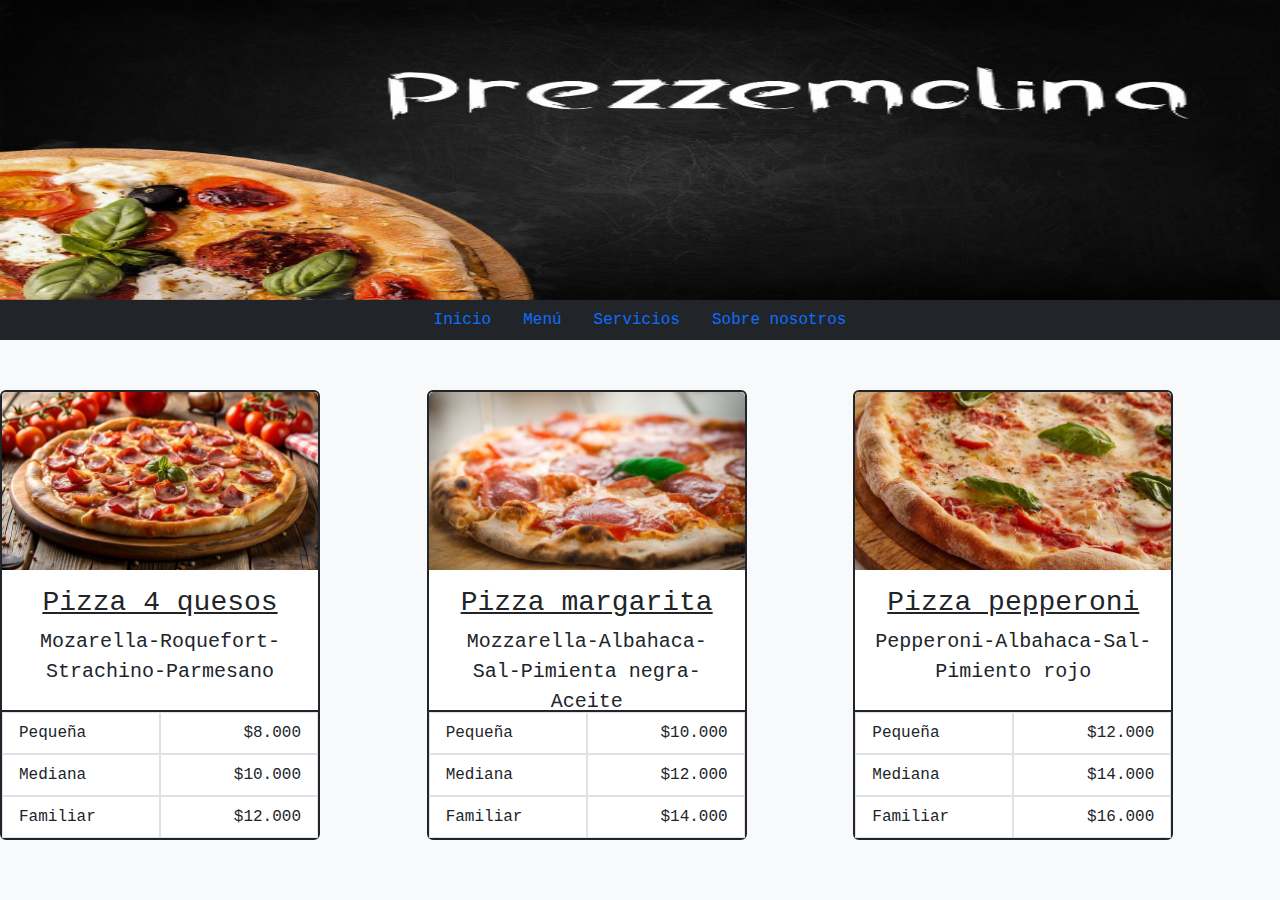
==== main.html @ 34b942b3 "Parte 1" ====
<!DOCTYPE html>
<html lang="en">
  <head>
    <meta charset="UTF-8" />
    <meta name="viewport" content="width=device-width, initial-scale=1.0" />
    <title>Pizzeria ...</title>
    <link rel="icon" href="resources/images/icono.png" type="image/x-icon" />
    <link rel="stylesheet" href="css/style.css" />
    <link
      href="https://cdn.jsdelivr.net/npm/bootstrap@5.3.3/dist/css/bootstrap.min.css"
      rel="stylesheet"
      integrity="sha384-QWTKZyjpPEjISv5WaRU9OFeRpok6YctnYmDr5pNlyT2bRjXh0JMhjY6hW+ALEwIH"
      crossorigin="anonymous"
    />
  </head>
  <header>
    <img
      class="companyLogo"
      id="companyLogo"
      src="resources/images/fondo.jpg"
    />
  </header>
  <body class="bg-light font-monospace">
    <ul class="nav justify-content-center bg-dark">
      <li class="nav-item">
        <a class="nav-link active" aria-current="page" href="#companyLogo"
          >Inicio</a
        >
      </li>
      <li class="nav-item">
        <a class="nav-link" href="#bg-menu">Menú</a>
      </li>
      <li class="nav-item">
        <a class="nav-link" href="#">Servicios</a>
      </li>
      <li class="nav-item">
        <a class="nav-link" href="#">Sobre nosotros</a>
      </li>
    </ul>

    <div class="menuContainer" id="bg-menu"></div>

    <div class="cardContainer">
      <div class="row g-0">
        <!-- Pizza 1 -->
        <div class="col-4">
          <div class="card border border-2 border-dark" style="width: 20rem">
            <img
              src="resources/images/pizza-h-1.jpg"
              class="card-img-top"
              alt="..."
            />
            <div class="card-body">
              <h5 class="card-title text-center text-decoration-underline fs-3">
                Pizza 4 quesos
              </h5>
              <p class="card-text fs-5 text-center text-break">
                Mozarella-Roquefort-Strachino-Parmesano
              </p>
            </div>
            <ul class="list-group list-group-flush">
              <div class="container text-center g-0">
                <div class="row g-0">
                  <div class="col-6">
                    <li class="list-group-item text-start">Pequeña</li>
                  </div>
                  <div class="col-6">
                    <li class="list-group-item text-end">$8.000</li>
                  </div>
                </div>
                <div class="row g-0">
                  <div class="col-6">
                    <li class="list-group-item text-start">Mediana</li>
                  </div>
                  <div class="col-6">
                    <li class="list-group-item text-end">$10.000</li>
                  </div>
                </div>
                <div class="row g-0">
                  <div class="col-6">
                    <li class="list-group-item text-start">Familiar</li>
                  </div>
                  <div class="col-6">
                    <li class="list-group-item text-end">$12.000</li>
                  </div>
                </div>
              </div>
            </ul>
          </div>
        </div>

        <!-- Pizza 2 -->
        <div class="col-4">
          <div class="card border border-2 border-dark" style="width: 20rem">
            <img
              src="resources/images/pizza-h-2.jpg"
              class="card-img-top"
              alt="..."
            />
            <div class="card-body">
              <h5 class="card-title text-center text-decoration-underline fs-3">
                Pizza margarita
              </h5>
              <p class="card-text fs-5 text-center text-wrap">
                Mozzarella-Albahaca-Sal-Pimienta negra-Aceite
              </p>
            </div>
            <ul class="list-group list-group-flush">
              <div class="container text-center g-0">
                <div class="row g-0">
                  <div class="col-6">
                    <li class="list-group-item text-start">Pequeña</li>
                  </div>
                  <div class="col-6">
                    <li class="list-group-item text-end">$10.000</li>
                  </div>
                </div>
                <div class="row g-0">
                  <div class="col-6">
                    <li class="list-group-item text-start">Mediana</li>
                  </div>
                  <div class="col-6">
                    <li class="list-group-item text-end">$12.000</li>
                  </div>
                </div>
                <div class="row g-0">
                  <div class="col-6">
                    <li class="list-group-item text-start">Familiar</li>
                  </div>
                  <div class="col-6">
                    <li class="list-group-item text-end">$14.000</li>
                  </div>
                </div>
              </div>
            </ul>
          </div>
        </div>

        <!-- Pizza 3 -->
        <div class="col-4">
          <div class="card border border-2 border-dark" style="width: 20rem">
            <img
              src="resources/images/pizza-h-3.jpg"
              class="card-img-top"
              alt="..."
            />
            <div class="card-body">
              <h5 class="card-title text-center text-decoration-underline fs-3">
                Pizza pepperoni
              </h5>
              <p class="card-text fs-5 text-center text-wrap">
                Pepperoni-Albahaca-Sal-Pimiento rojo
              </p>
            </div>
            <ul class="list-group list-group-flush">
              <div class="container text-center g-0">
                <div class="row g-0">
                  <div class="col-6">
                    <li class="list-group-item text-start">Pequeña</li>
                  </div>
                  <div class="col-6">
                    <li class="list-group-item text-end">$12.000</li>
                  </div>
                </div>
                <div class="row g-0">
                  <div class="col-6">
                    <li class="list-group-item text-start">Mediana</li>
                  </div>
                  <div class="col-6">
                    <li class="list-group-item text-end">$14.000</li>
                  </div>
                </div>
                <div class="row g-0">
                  <div class="col-6">
                    <li class="list-group-item text-start">Familiar</li>
                  </div>
                  <div class="col-6">
                    <li class="list-group-item text-end">$16.000</li>
                  </div>
                </div>
              </div>
            </ul>
          </div>
        </div>
      </div>
    </div>

    <script src="main.js"></script>
    <script
      src="https://cdn.jsdelivr.net/npm/bootstrap@5.3.3/dist/js/bootstrap.bundle.min.js"
      integrity="sha384-YvpcrYf0tY3lHB60NNkmXc5s9fDVZLESaAA55NDzOxhy9GkcIdslK1eN7N6jIeHz"
      crossorigin="anonymous"
    ></script>
  </body>
</html>
---- css/style.css ----
.companyLogo {
    height: 300px;
    width: 100%;
}

.nav-link {
    color: black;
}

.nav-link:hover {
    text-decoration: underline;
    font-weight: bold;
    font-size: 1.2rem;
    background-color: rgb(180, 180, 180);
}

#bg-menu {
    height: 50px;
}

.card-body {
    height: 140px;
    overflow-y: auto;
  }
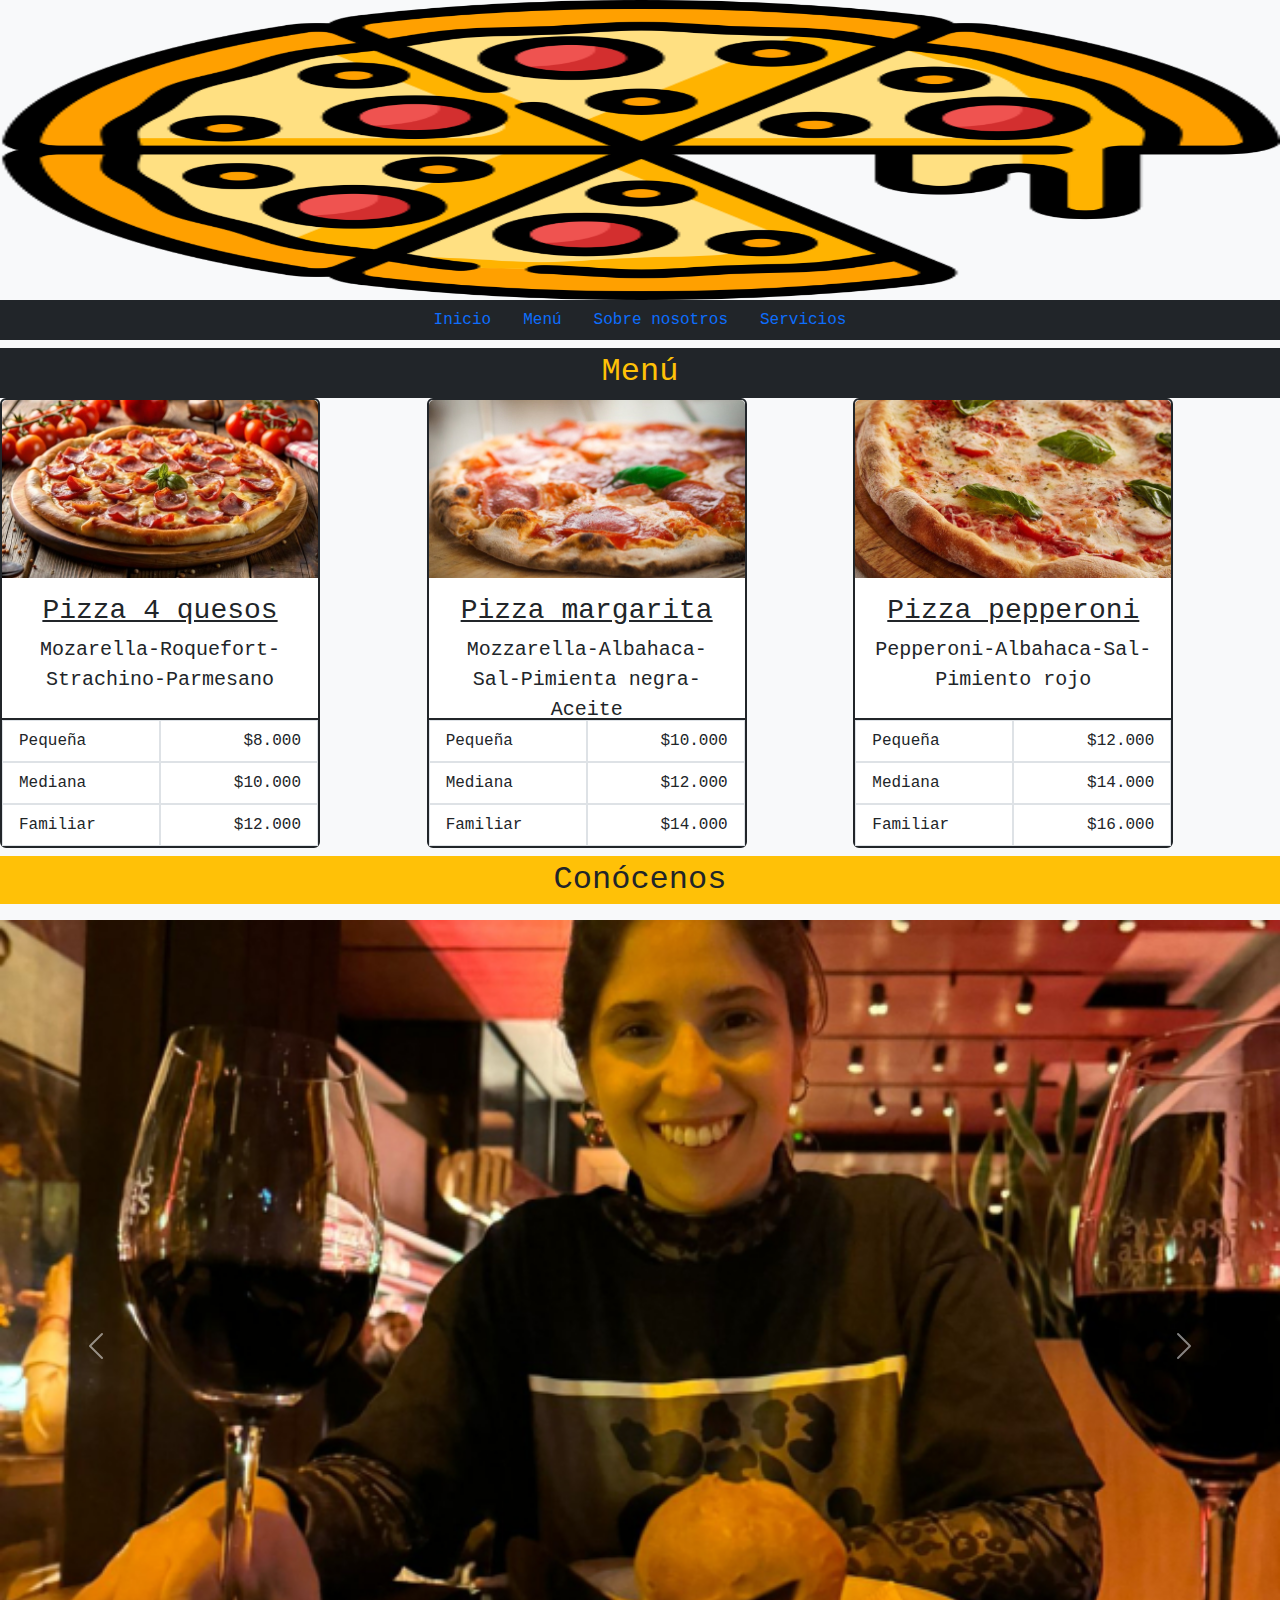
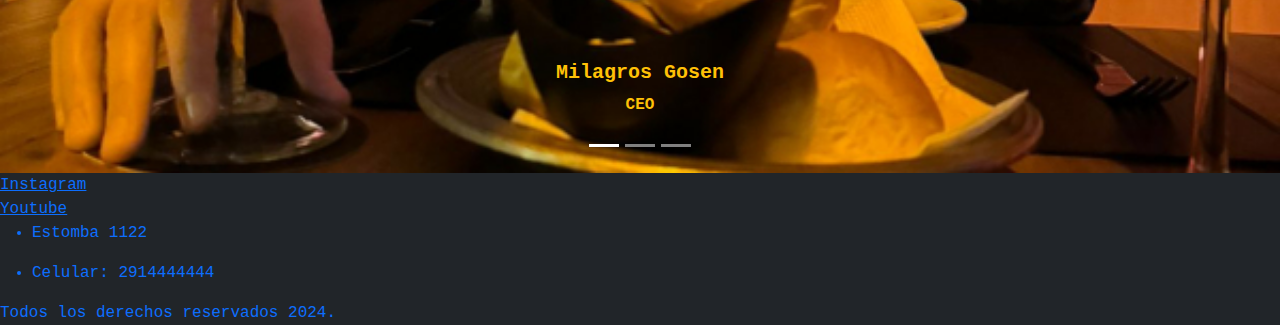
==== commit 205161a5: "Parte2" ====
--- a/main.html
+++ b/main.html
@@ -17,7 +17,7 @@
     <img
       class="companyLogo"
       id="companyLogo"
-      src="resources/images/fondo.jpg"
+      src="resources/images/ui/icono.png"
     />
   </header>
   <body class="bg-light font-monospace">
@@ -31,22 +31,26 @@
         <a class="nav-link" href="#bg-menu">Menú</a>
       </li>
       <li class="nav-item">
+        <a class="nav-link" href="#Empleados">Sobre nosotros</a>
+      </li>
+      <li class="nav-item">
         <a class="nav-link" href="#">Servicios</a>
       </li>
-      <li class="nav-item">
-        <a class="nav-link" href="#">Sobre nosotros</a>
-      </li>
     </ul>
 
-    <div class="menuContainer" id="bg-menu"></div>
-
-    <div class="cardContainer">
+    <div
+      class="menuContainer text-center fs-2 text-warning bg-dark mt-2"
+      id="bg-menu"
+    >
+      Menú
+    </div>
+    <div class="cardContainer mb-2">
       <div class="row g-0">
         <!-- Pizza 1 -->
         <div class="col-4">
           <div class="card border border-2 border-dark" style="width: 20rem">
             <img
-              src="resources/images/pizza-h-1.jpg"
+              src="resources/images/pizzas/pizza-h-1.jpg"
               class="card-img-top"
               alt="..."
             />
@@ -93,7 +97,7 @@
         <div class="col-4">
           <div class="card border border-2 border-dark" style="width: 20rem">
             <img
-              src="resources/images/pizza-h-2.jpg"
+              src="resources/images/pizzas/pizza-h-2.jpg"
               class="card-img-top"
               alt="..."
             />
@@ -140,7 +144,7 @@
         <div class="col-4">
           <div class="card border border-2 border-dark" style="width: 20rem">
             <img
-              src="resources/images/pizza-h-3.jpg"
+              src="resources/images/pizzas/pizza-h-3.jpg"
               class="card-img-top"
               alt="..."
             />
@@ -185,6 +189,102 @@
       </div>
     </div>
 
+    <p class="text-center fs-2 bg-warning" id="Empleados">Conócenos</p>
+
+    <!-- Empleados -->
+    <div id="carouselExampleCaptions" class="carousel slide">
+      <div class="carousel-indicators">
+        <button
+          type="button"
+          data-bs-target="#carouselExampleCaptions"
+          data-bs-slide-to="0"
+          class="active"
+          aria-current="true"
+          aria-label="Slide 1"
+        ></button>
+        <button
+          type="button"
+          data-bs-target="#carouselExampleCaptions"
+          data-bs-slide-to="1"
+          aria-label="Slide 2"
+        ></button>
+        <button
+          type="button"
+          data-bs-target="#carouselExampleCaptions"
+          data-bs-slide-to="2"
+          aria-label="Slide 3"
+        ></button>
+      </div>
+      <div class="carousel-inner">
+        <div class="carousel-item active">
+          <img
+            src="resources/images/employees/Milagros.jpg"
+            class="d-block w-100"
+            alt="..."
+          />
+          <div class="carousel-caption d-none d-md-block">
+            <h5 class="text-warning fw-bold">Milagros Gosen</h5>
+            <p class="text-warning fw-bold">CEO</p>
+          </div>
+        </div>
+        <div class="carousel-item">
+          <img
+            src="resources/images/employees/Ezequiel.jpg"
+            class="d-block w-100"
+            alt="..."
+          />
+          <div class="carousel-caption d-none d-md-block">
+            <h5 class="text-warning fw-bold">Ezequiel Ruiz Pacios</h5>
+            <p class="text-warning fw-bold">Gerente</p>
+          </div>
+        </div>
+        <div class="carousel-item">
+          <img
+            src="resources/images/employees/chef.jpg"
+            class="d-block w-100"
+            alt="..."
+          />
+          <div class="carousel-caption d-none d-md-block">
+            <h5 class="text-warning fw-bold">Susana Horia</h5>
+            <p class="text-warning fw-bold">Chef principal</p>
+          </div>
+        </div>
+      </div>
+      <button
+        class="carousel-control-prev"
+        type="button"
+        data-bs-target="#carouselExampleCaptions"
+        data-bs-slide="prev"
+      >
+        <span class="carousel-control-prev-icon" aria-hidden="true"></span>
+        <span class="visually-hidden">Previous</span>
+      </button>
+      <button
+        class="carousel-control-next"
+        type="button"
+        data-bs-target="#carouselExampleCaptions"
+        data-bs-slide="next"
+      >
+        <span class="carousel-control-next-icon" aria-hidden="true"></span>
+        <span class="visually-hidden">Next</span>
+      </button>
+    </div>
+
+    <footer class="bg-dark text-primary">
+      <a href="https://www.instagram.com/crearte_bbca/">Instagram</a>
+    </br>
+      <a href="https://www.youtube.com">Youtube</a>
+      <ul>
+        <li>
+          <p>Estomba 1122</p>
+        </li>
+        <li>
+          <p>Celular: 2914444444</p>
+        </li>
+      </ul>
+      Todos los derechos reservados 2024.
+    </footer>
+
     <script src="main.js"></script>
     <script
       src="https://cdn.jsdelivr.net/npm/bootstrap@5.3.3/dist/js/bootstrap.bundle.min.js"
--- a/css/style.css
+++ b/css/style.css
@@ -1,24 +1,28 @@
+body {
+  height: 1600px;
+}
+
 .companyLogo {
-    height: 300px;
-    width: 100%;
+  height: 300px;
+  width: 100%;
 }
 
 .nav-link {
-    color: black;
+  color: black;
 }
 
 .nav-link:hover {
-    text-decoration: underline;
-    font-weight: bold;
-    font-size: 1.2rem;
-    background-color: rgb(180, 180, 180);
+  text-decoration: underline;
+  font-weight: bold;
+  font-size: 1.2rem;
+  background-color: rgb(180, 180, 180);
 }
 
 #bg-menu {
-    height: 50px;
+  height: 50px;
 }
 
 .card-body {
-    height: 140px;
-    overflow-y: auto;
-  }+  height: 140px;
+  overflow-y: auto;
+}
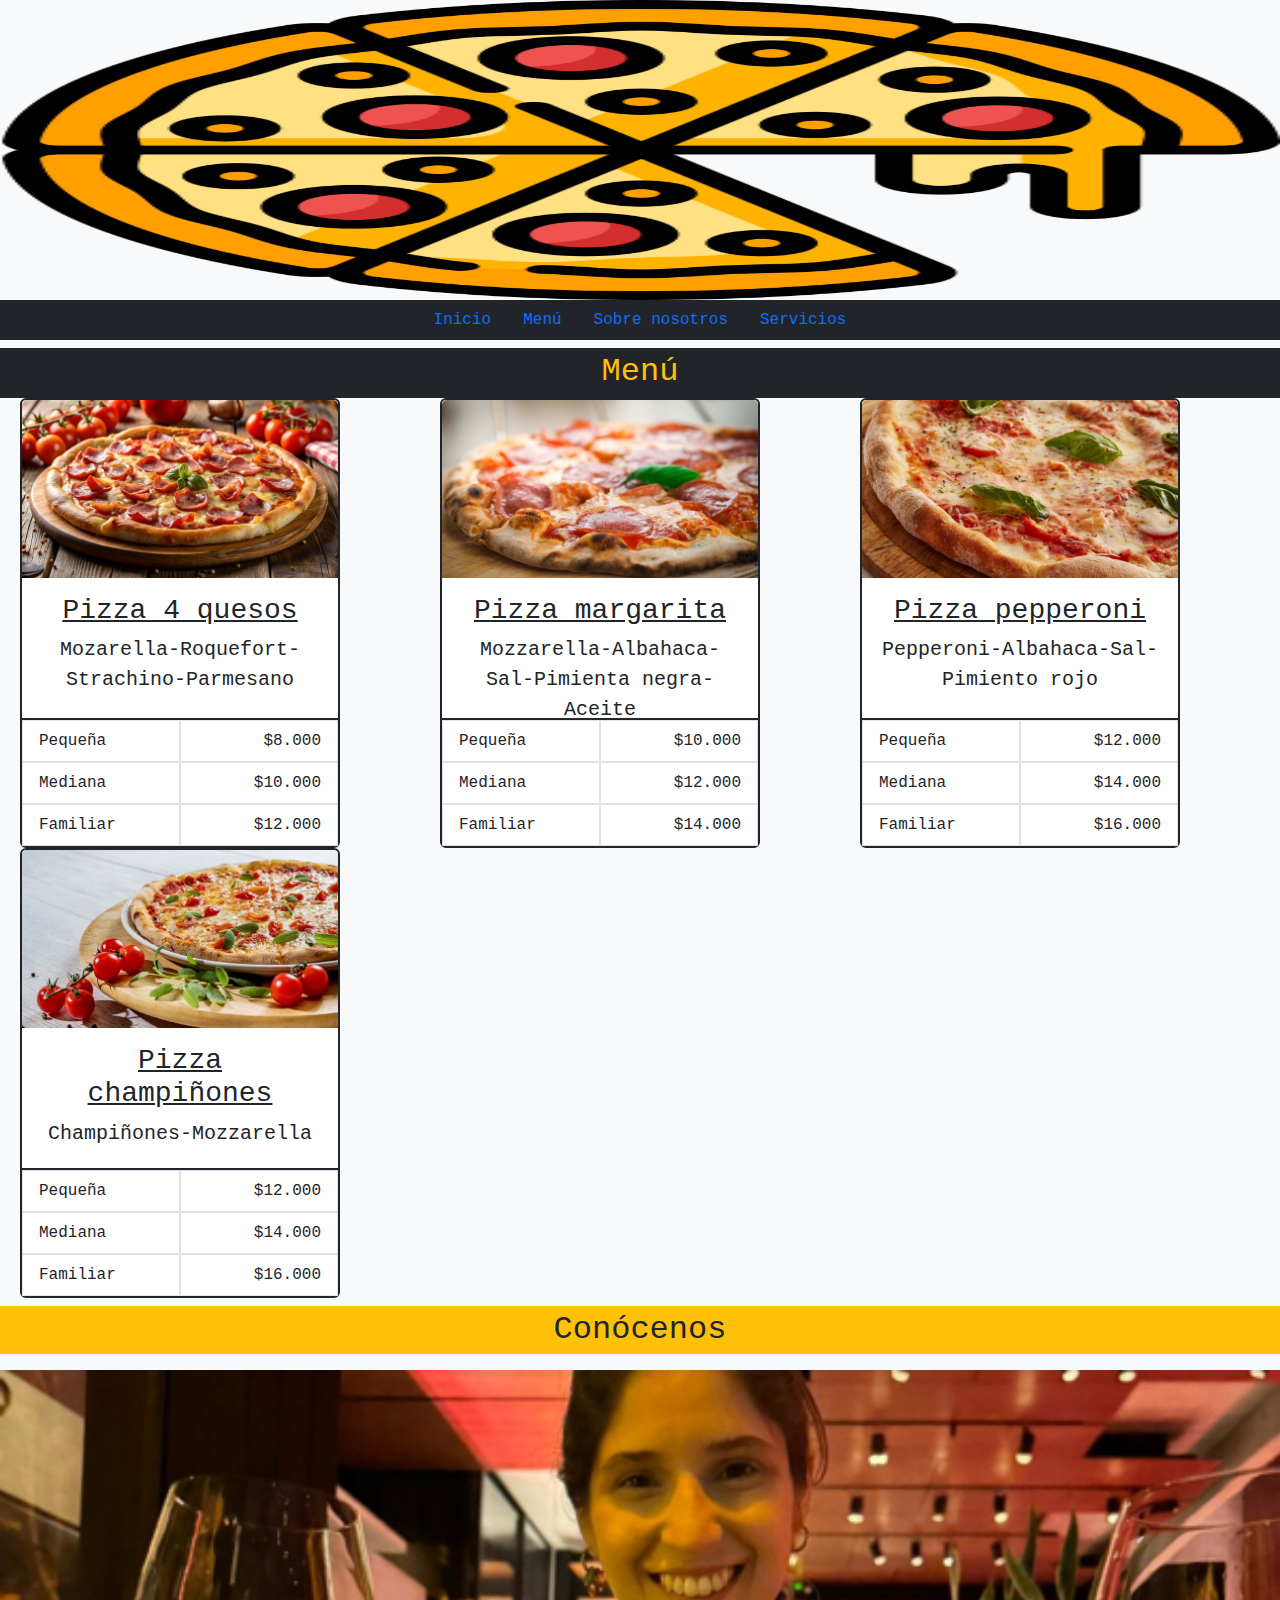
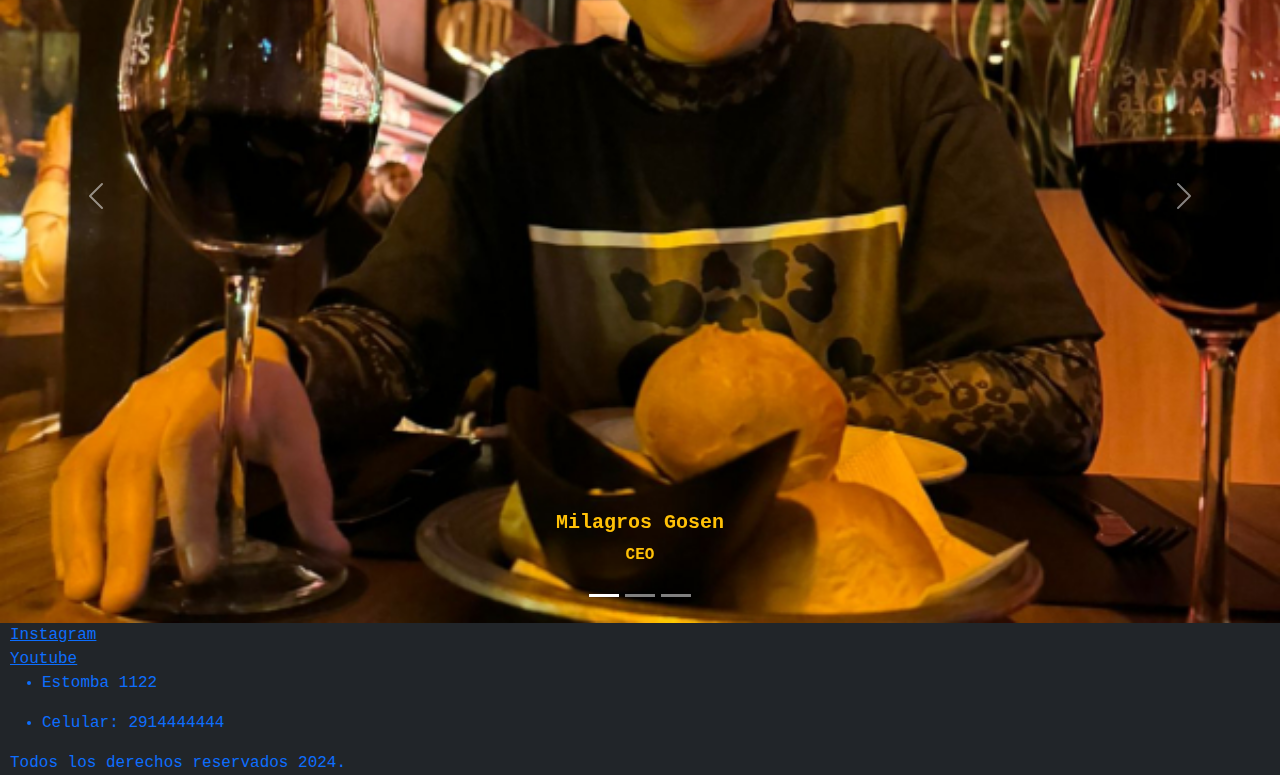
==== commit 248d61fe: "New pizza" ====
--- a/main.html
+++ b/main.html
@@ -186,6 +186,52 @@
             </ul>
           </div>
         </div>
+        <!-- Pizza 4 -->
+        <div class="col-4">
+          <div class="card border border-2 border-dark" style="width: 20rem">
+            <img
+              src="resources/images/pizzas/pizza-h-4.jpg"
+              class="card-img-top"
+              alt="..."
+            />
+            <div class="card-body">
+              <h5 class="card-title text-center text-decoration-underline fs-3">
+                Pizza champiñones
+              </h5>
+              <p class="card-text fs-5 text-center text-wrap">
+                Champiñones-Mozzarella
+              </p>
+            </div>
+            <ul class="list-group list-group-flush">
+              <div class="container text-center g-0">
+                <div class="row g-0">
+                  <div class="col-6">
+                    <li class="list-group-item text-start">Pequeña</li>
+                  </div>
+                  <div class="col-6">
+                    <li class="list-group-item text-end">$12.000</li>
+                  </div>
+                </div>
+                <div class="row g-0">
+                  <div class="col-6">
+                    <li class="list-group-item text-start">Mediana</li>
+                  </div>
+                  <div class="col-6">
+                    <li class="list-group-item text-end">$14.000</li>
+                  </div>
+                </div>
+                <div class="row g-0">
+                  <div class="col-6">
+                    <li class="list-group-item text-start">Familiar</li>
+                  </div>
+                  <div class="col-6">
+                    <li class="list-group-item text-end">$16.000</li>
+                  </div>
+                </div>
+              </div>
+            </ul>
+          </div>
+        </div>
       </div>
     </div>
 
--- a/css/style.css
+++ b/css/style.css
@@ -26,3 +26,11 @@
   height: 140px;
   overflow-y: auto;
 }
+
+footer {
+  padding-left: 10px;
+}
+
+.cardContainer {
+margin-left: 20px;
+}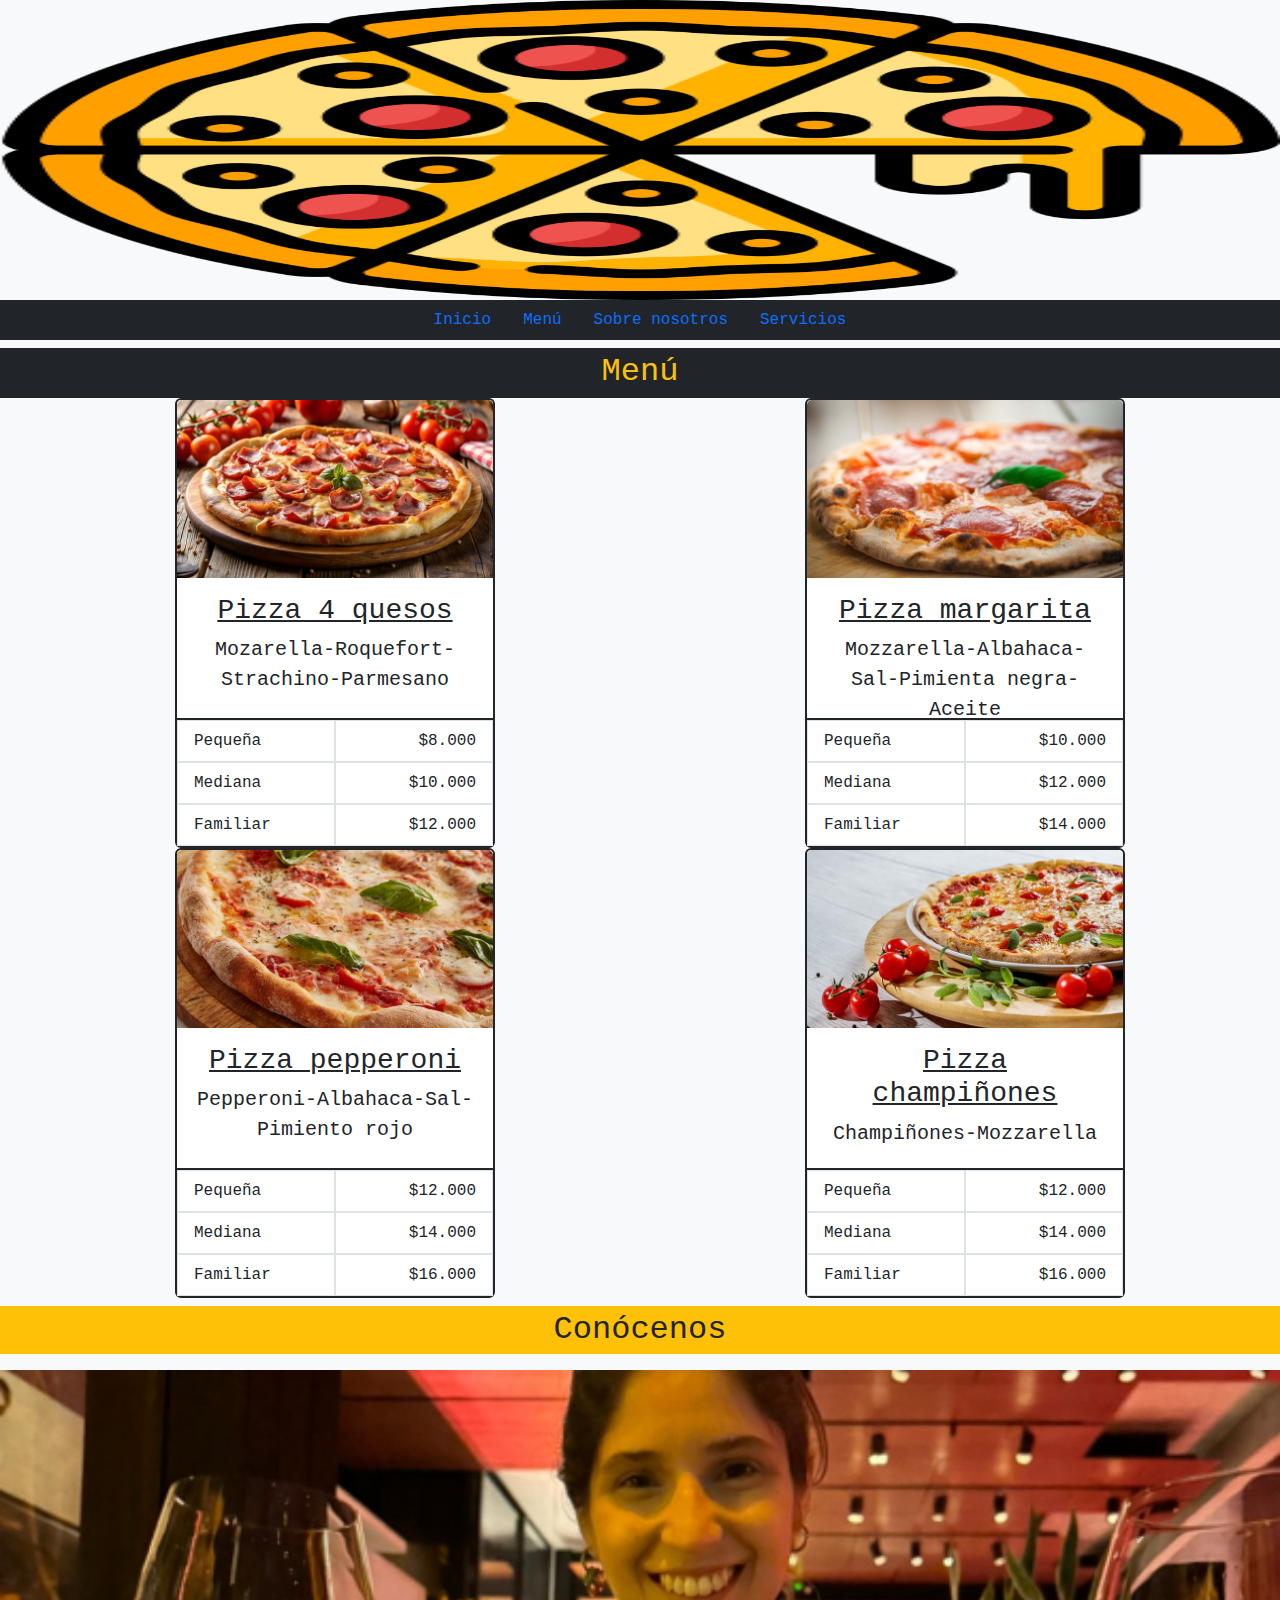
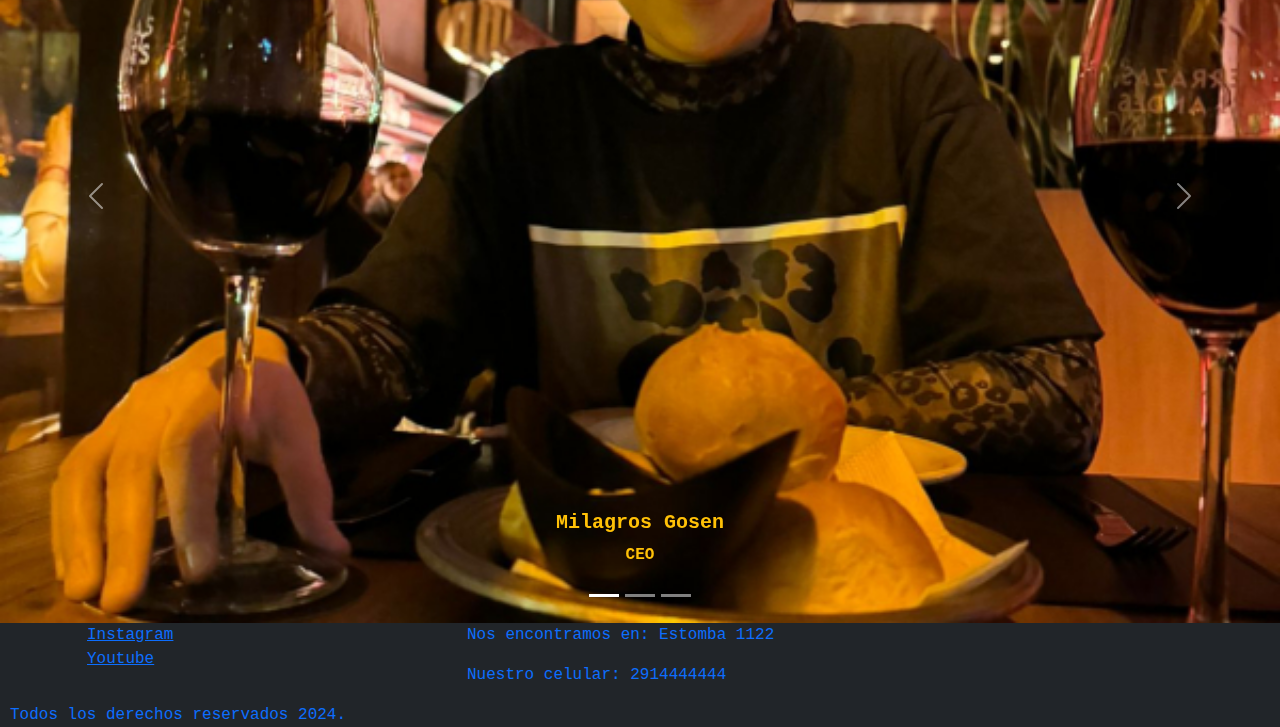
==== commit d92f4b4c: "Add responsive for smaller devices" ====
--- a/main.html
+++ b/main.html
@@ -45,9 +45,9 @@
       Menú
     </div>
     <div class="cardContainer mb-2">
-      <div class="row g-0">
+      <div class="row g-0 d-flex justify-content-center">
         <!-- Pizza 1 -->
-        <div class="col-4">
+        <div class="col-12 col-md-6 d-flex justify-content-center">
           <div class="card border border-2 border-dark" style="width: 20rem">
             <img
               src="resources/images/pizzas/pizza-h-1.jpg"
@@ -94,7 +94,7 @@
         </div>
 
         <!-- Pizza 2 -->
-        <div class="col-4">
+        <div class="col-12 col-md-6 d-flex justify-content-center">
           <div class="card border border-2 border-dark" style="width: 20rem">
             <img
               src="resources/images/pizzas/pizza-h-2.jpg"
@@ -141,7 +141,7 @@
         </div>
 
         <!-- Pizza 3 -->
-        <div class="col-4">
+        <div class="col-12 col-md-6 d-flex justify-content-center">
           <div class="card border border-2 border-dark" style="width: 20rem">
             <img
               src="resources/images/pizzas/pizza-h-3.jpg"
@@ -187,7 +187,7 @@
           </div>
         </div>
         <!-- Pizza 4 -->
-        <div class="col-4">
+        <div class="col-12 col-md-6 d-flex justify-content-center">
           <div class="card border border-2 border-dark" style="width: 20rem">
             <img
               src="resources/images/pizzas/pizza-h-4.jpg"
@@ -317,17 +317,23 @@
     </div>
 
     <footer class="bg-dark text-primary">
-      <a href="https://www.instagram.com/crearte_bbca/">Instagram</a>
-    </br>
-      <a href="https://www.youtube.com">Youtube</a>
-      <ul>
-        <li>
-          <p>Estomba 1122</p>
-        </li>
-        <li>
-          <p>Celular: 2914444444</p>
-        </li>
-      </ul>
+      <div class="container">
+        <div class="row">
+          <div class="col-4">
+            <div class="col-6">
+              <a href="https://www.instagram.com/crearte_bbca/">Instagram</a>
+            </div>
+            <div class="col-6">
+              <a href="https://www.youtube.com">Youtube</a>
+            </div>
+          </div>
+          <div class="col-4">
+            <p>Nos encontramos en: Estomba 1122</p>
+            <p>Nuestro celular: 2914444444</p>
+          </div>
+        </div>
+      </div>
+
       Todos los derechos reservados 2024.
     </footer>
 
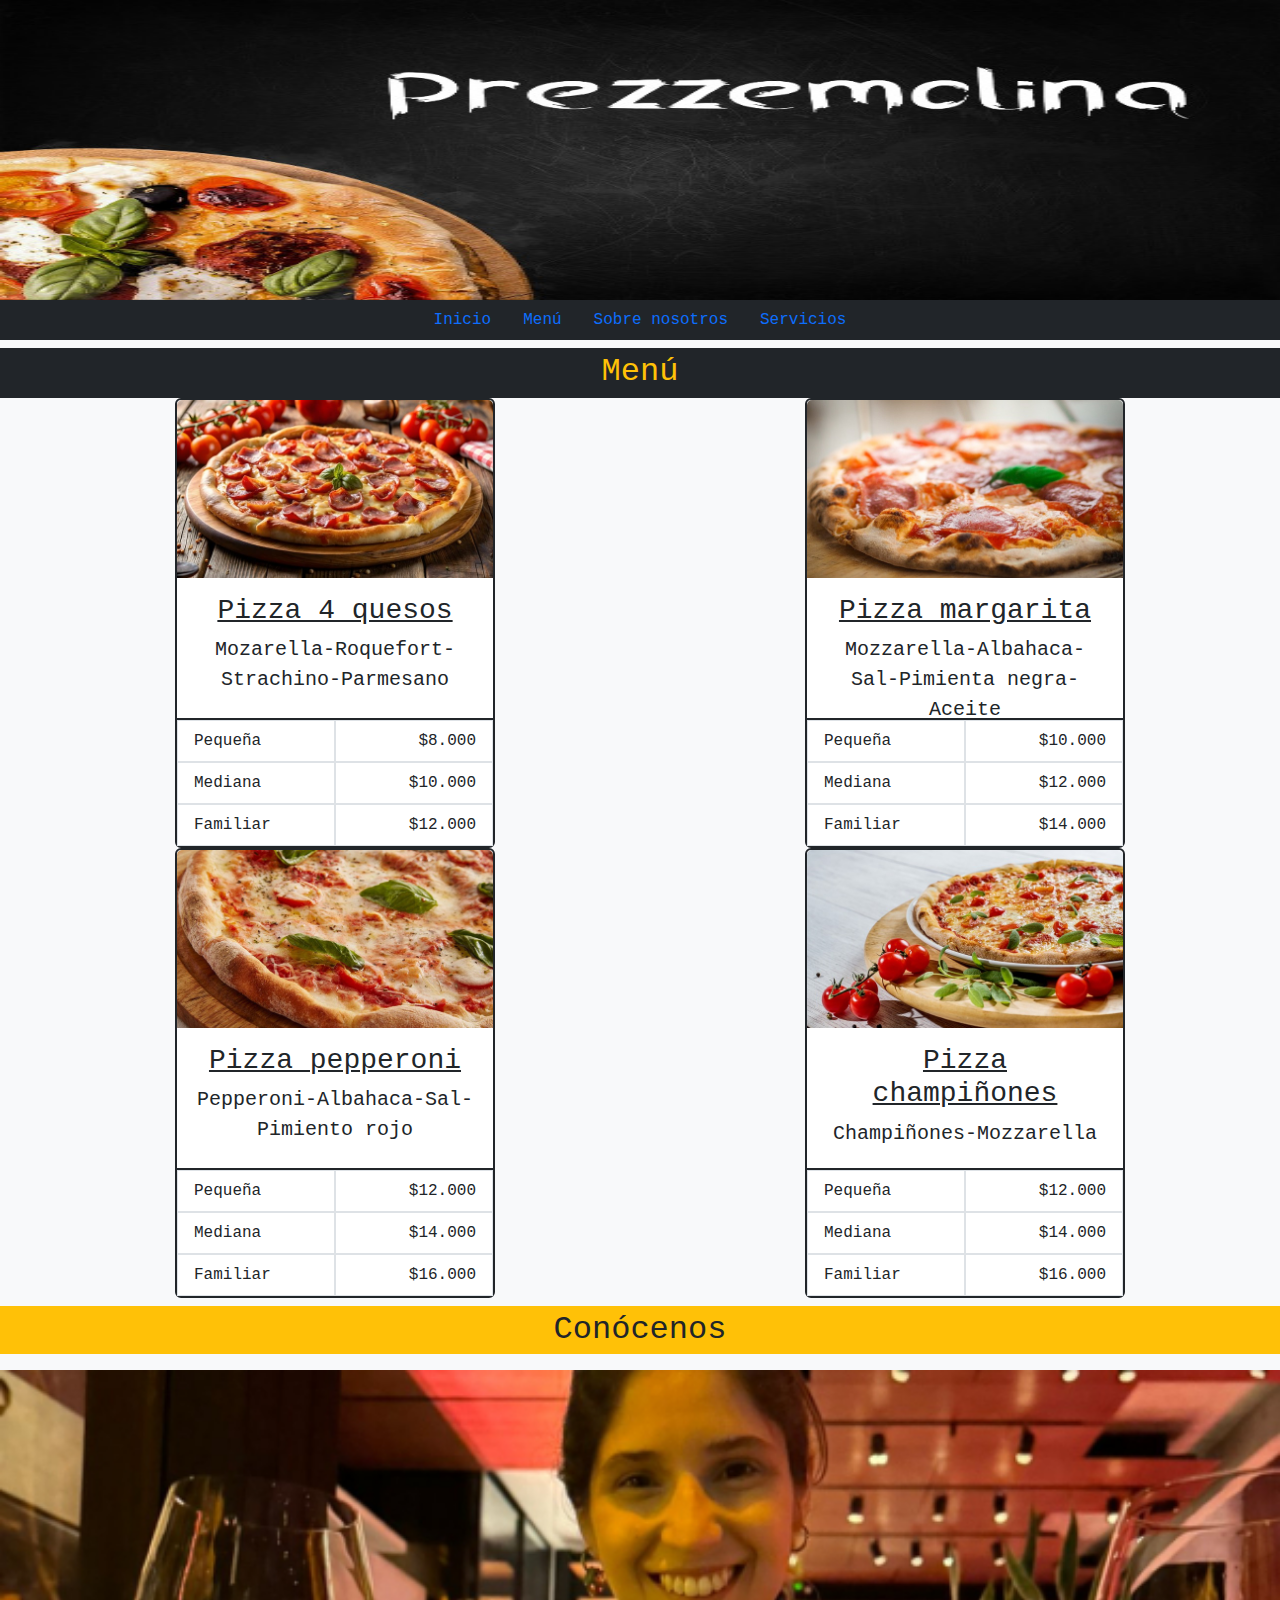
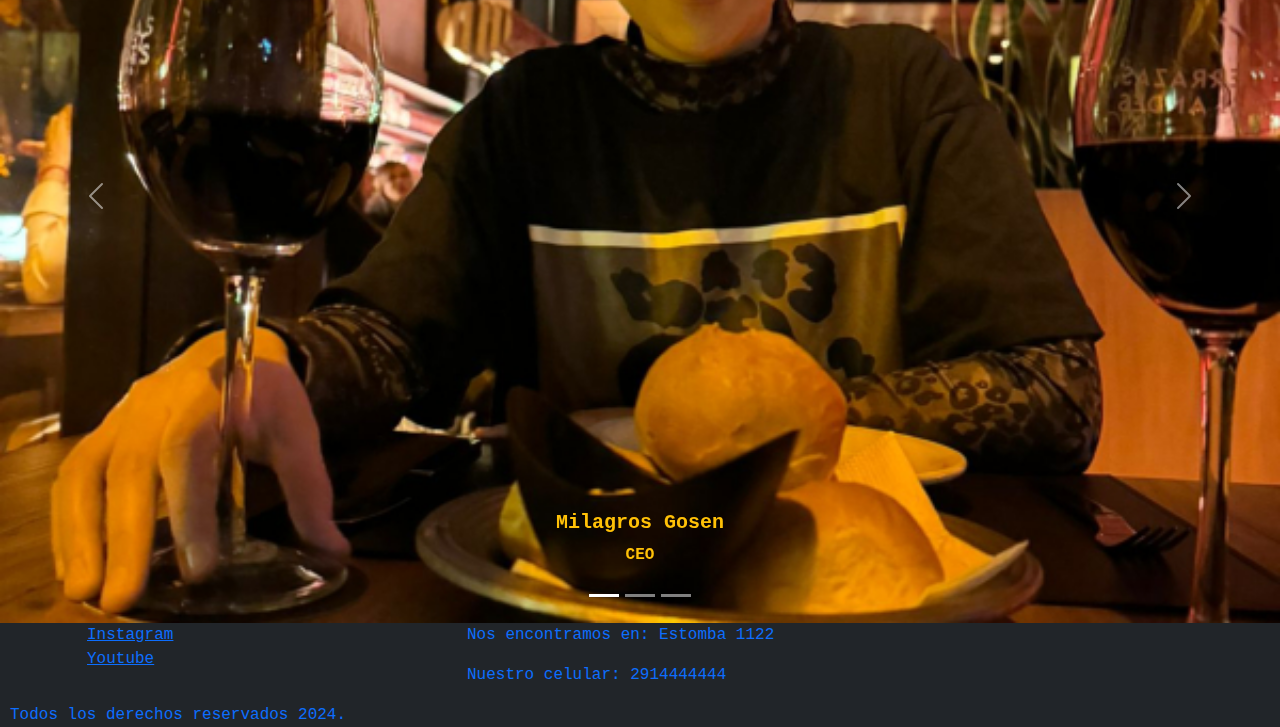
==== commit 7df103de: "Fixes" ====
--- a/main.html
+++ b/main.html
@@ -17,7 +17,7 @@
     <img
       class="companyLogo"
       id="companyLogo"
-      src="resources/images/ui/icono.png"
+      src="resources/images/ui/fondo.jpg"
     />
   </header>
   <body class="bg-light font-monospace">
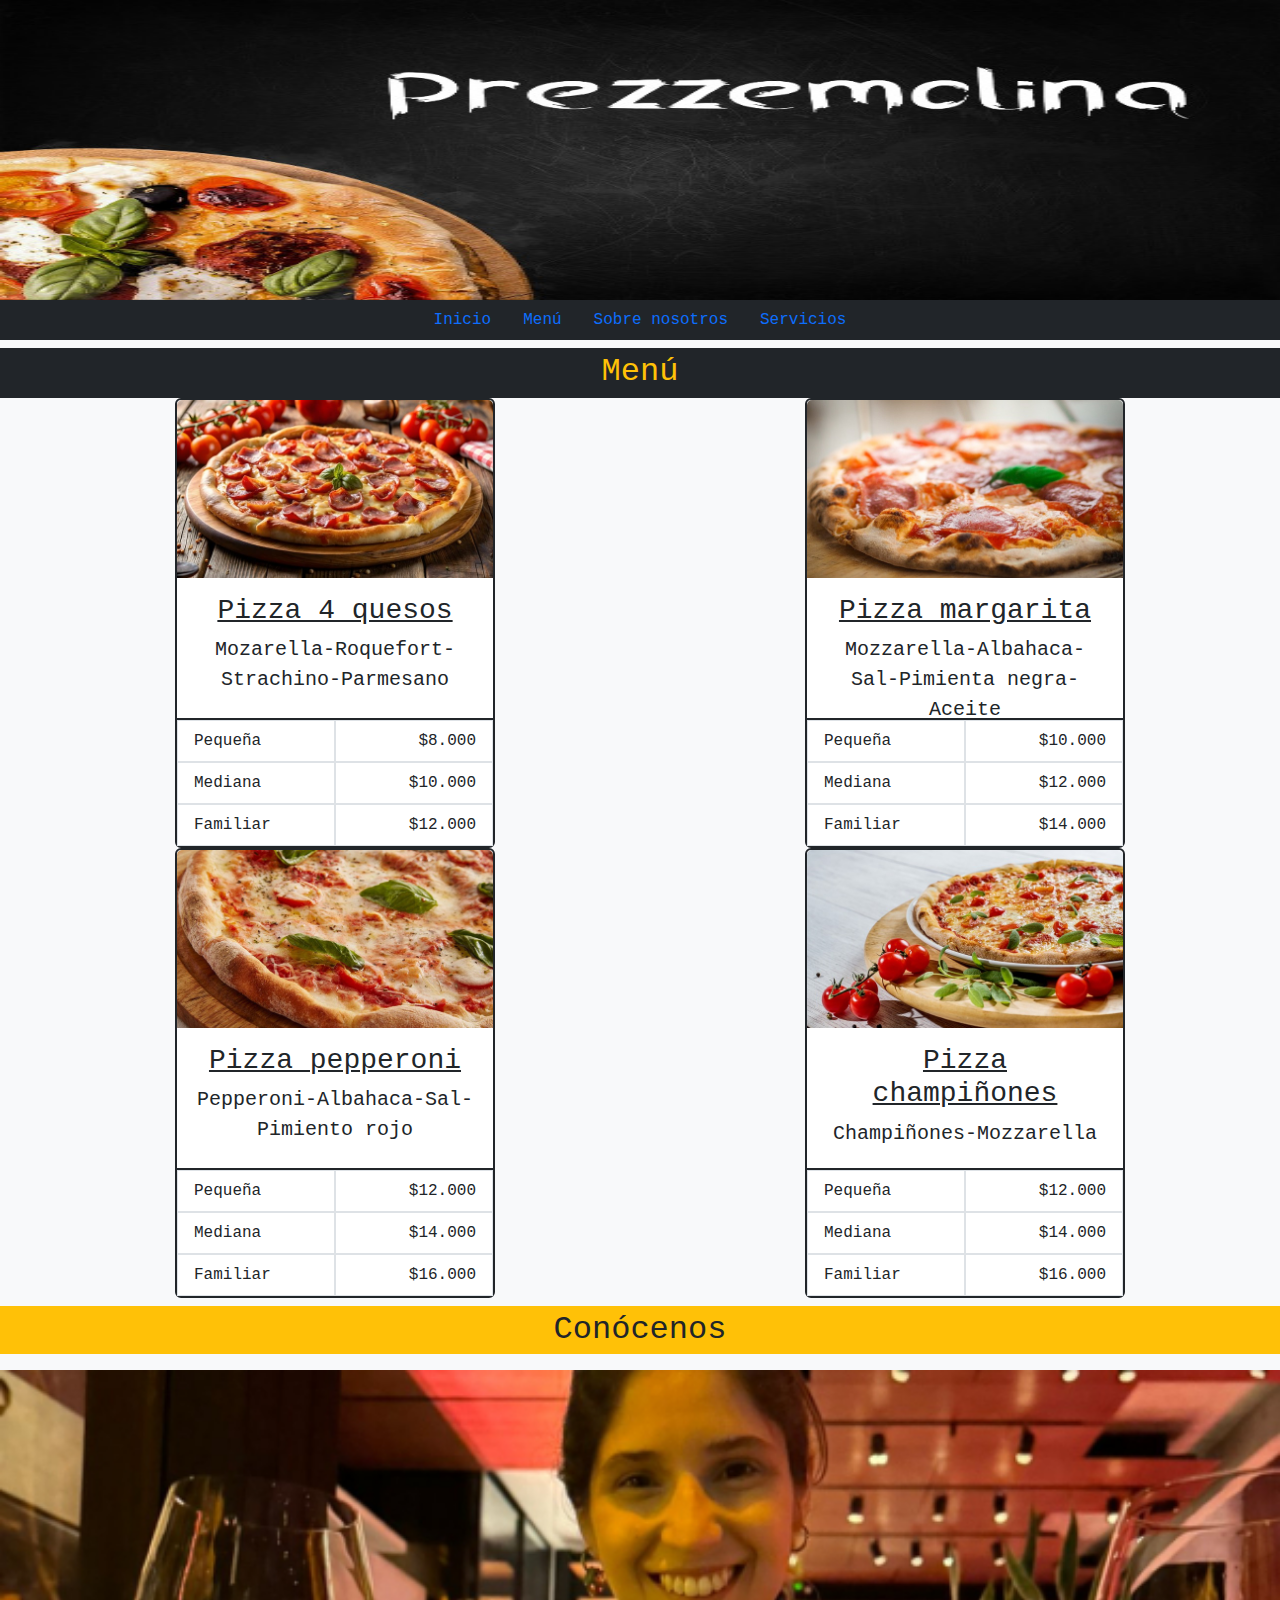
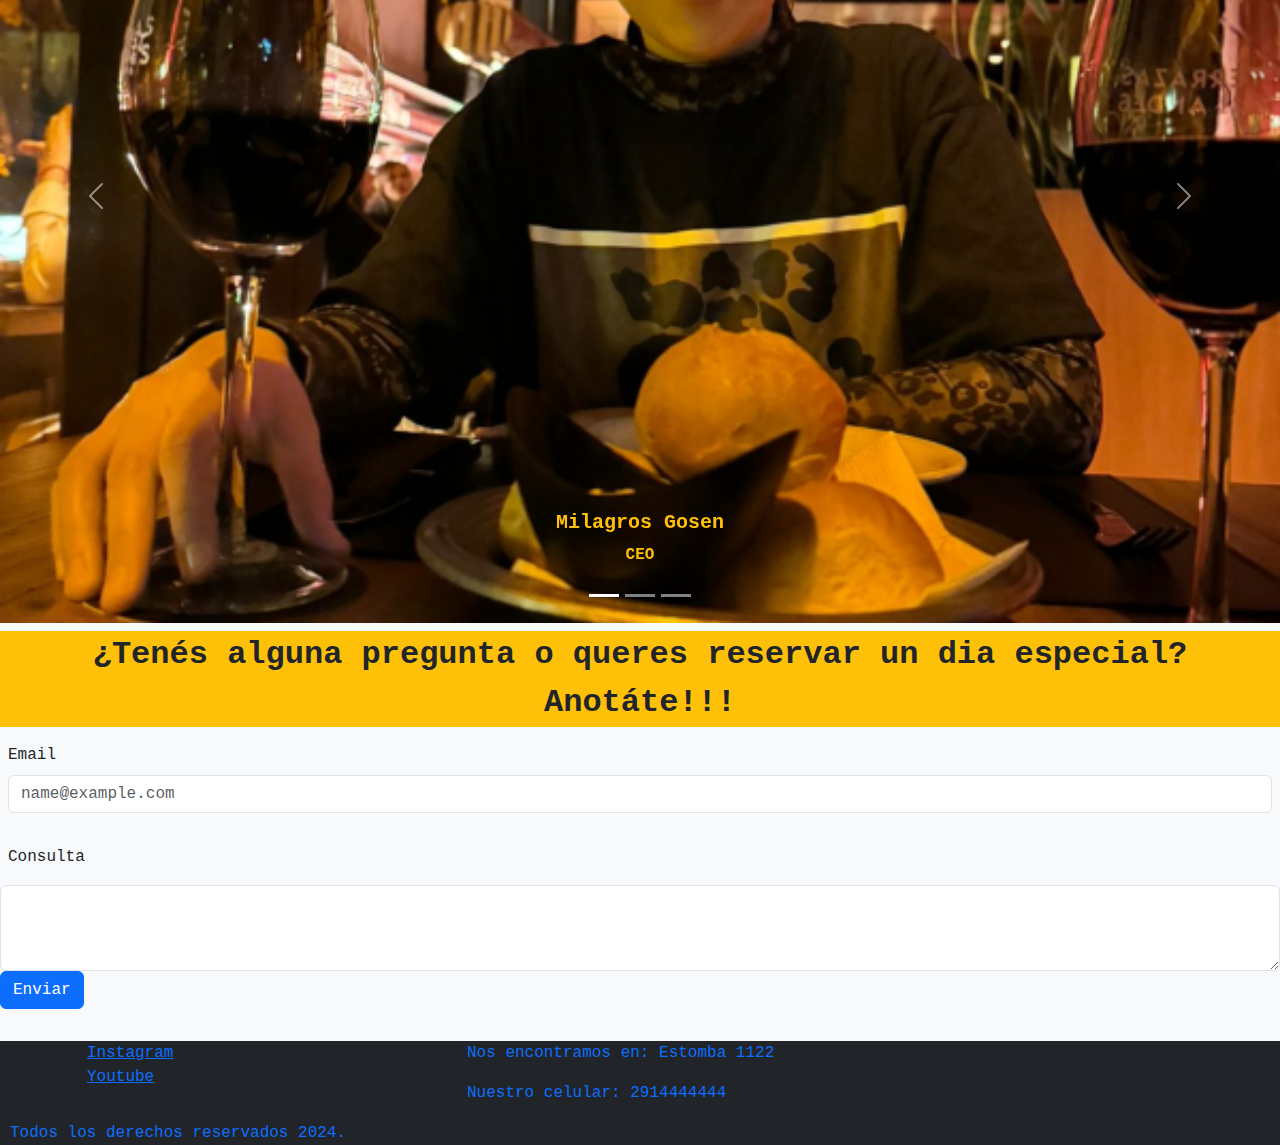
==== commit 627764da: "Add forms" ====
--- a/main.html
+++ b/main.html
@@ -34,7 +34,7 @@
         <a class="nav-link" href="#Empleados">Sobre nosotros</a>
       </li>
       <li class="nav-item">
-        <a class="nav-link" href="#">Servicios</a>
+        <a class="nav-link" href="#ServicioForm">Servicios</a>
       </li>
     </ul>
 
@@ -316,7 +316,37 @@
       </button>
     </div>
 
-    <footer class="bg-dark text-primary">
+    <!-- Servicios -->
+    <div>
+      <p class="text-center bg-warning fw-bold fs-2 mb-2 mt-2">
+        ¿Tenés alguna pregunta o queres reservar un dia especial? Anotáte!!!
+      </p>
+    </div>
+
+    <div class="mb-3 p-2" id="ServicioForm">
+      <label for="exampleFormControlInput1" class="form-label">Email</label>
+      <input
+        type="email"
+        class="form-control"
+        id="exampleFormControlInput1"
+        placeholder="name@example.com"
+      />
+    </div>
+    <div class="mb-3">
+      <label for="exampleFormControlTextarea1" class="form-label p-2"
+        >Consulta</label
+      >
+      <textarea
+        class="form-control"
+        id="exampleFormControlTextarea1"
+        rows="3"
+      ></textarea>
+      <div class="col-auto">
+        <button type="submit" class="btn btn-primary mb-3">Enviar</button>
+      </div>
+    </div>
+
+    <footer class="bg-dark text-primary mt-2">
       <div class="container">
         <div class="row">
           <div class="col-4">
--- a/css/style.css
+++ b/css/style.css
@@ -1,7 +1,3 @@
-body {
-  height: 1600px;
-}
-
 .companyLogo {
   height: 300px;
   width: 100%;
